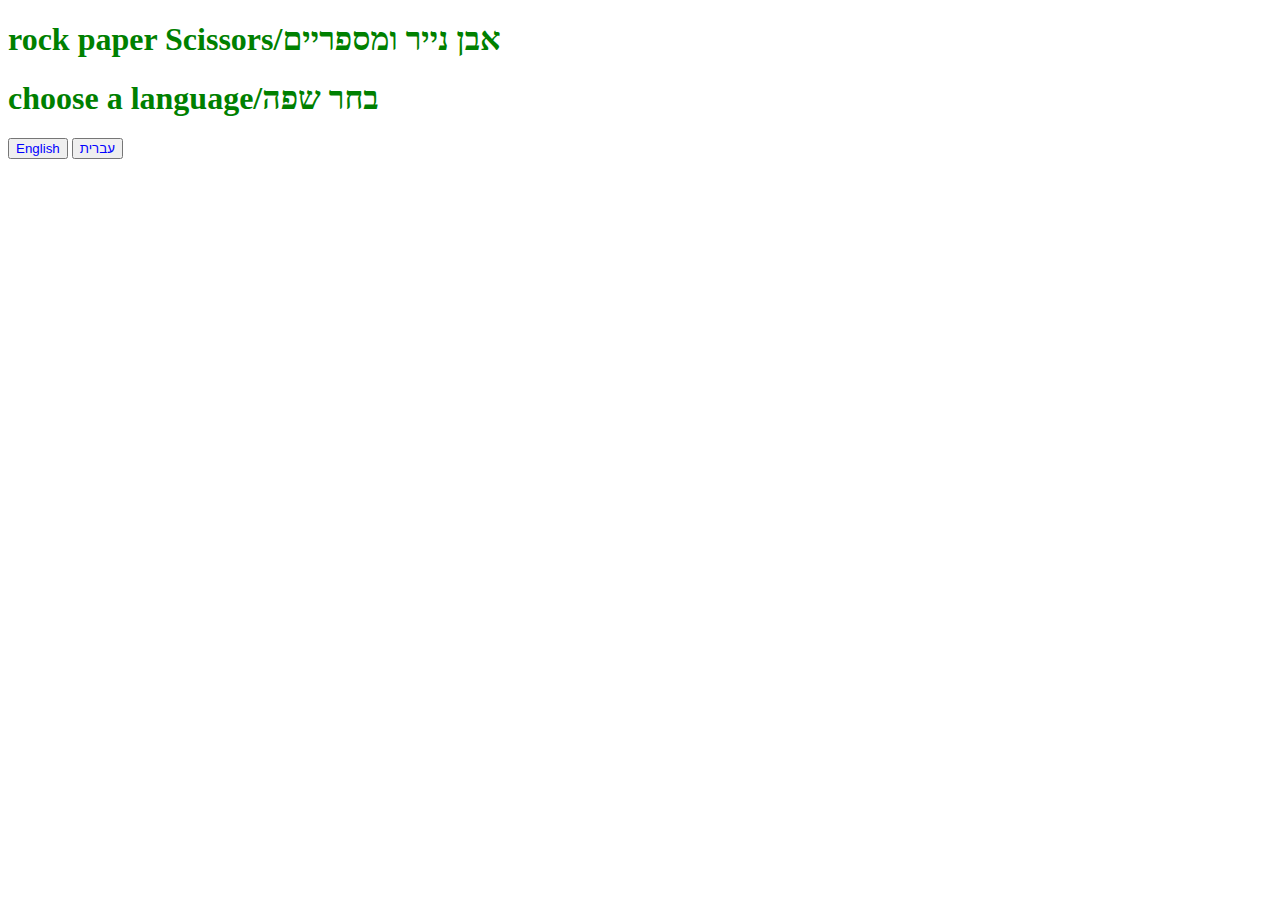
==== index.html @ a96579ce "Update index.html" ====
<!DOCTYPE html>
<html>
  <head>
    <title>Pre game</title>
    <style>
      .preGameButtonsClass{
        font-size: 200;
        color: blue;
      }
      .preGameTextClass{
        font-size: 200;
        color: green;
      }
    </style>
  </head>
  <body>
    <h1 class="preGameTextClass">
      rock paper Scissors/אבן נייר ומספריים
    </h1>
    <h1 class="preGameTextClass">
      choose a language/בחר שפה
    </h1>
    <button class="preGameButtonsClass"
    onclick="
      window.location.href='English.html'
    ">English</button>
    <button class="preGameButtonsClass"
    onclick="
      window.location.href='Hebrew.html'
    ">עברית</button>
  </body>
</html>
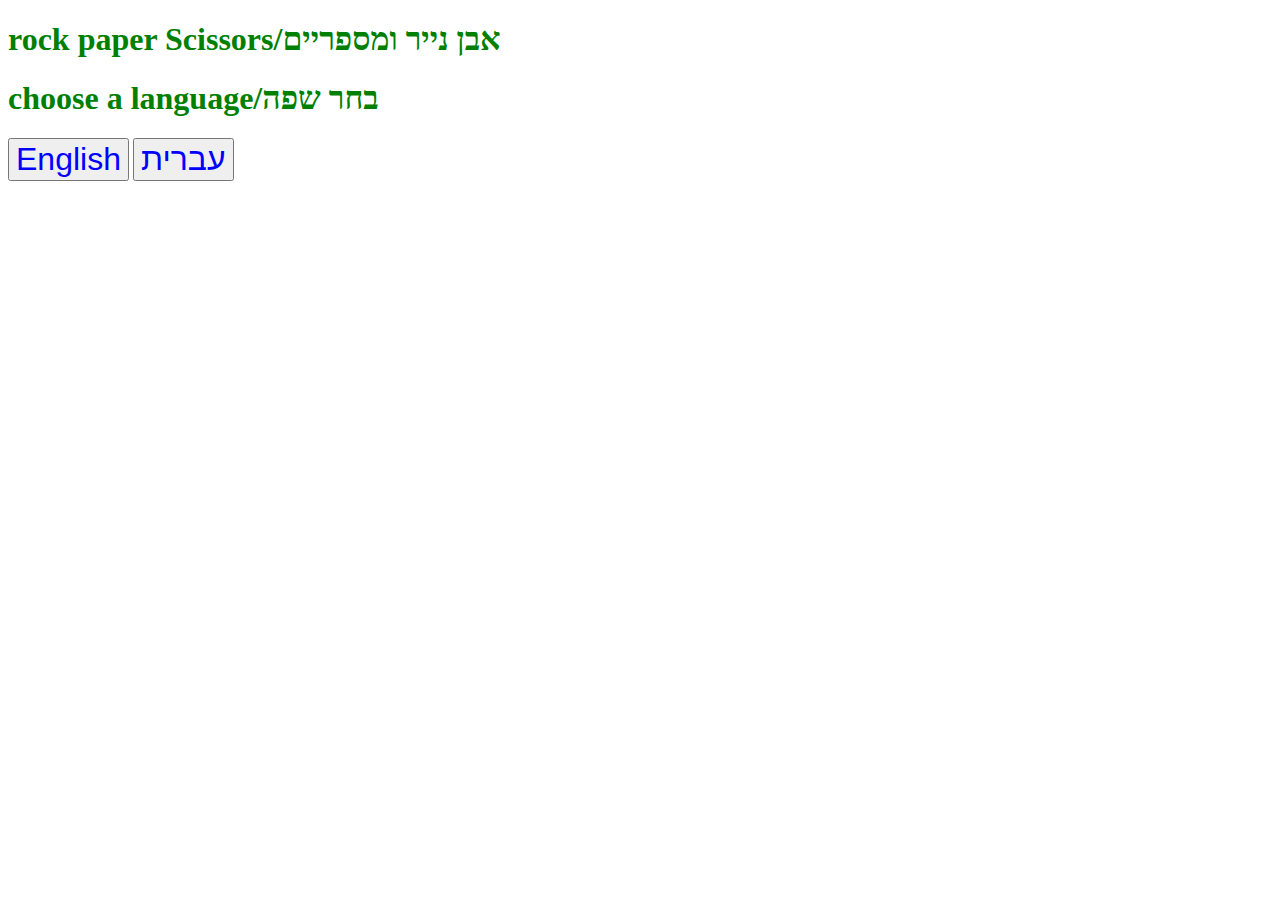
==== commit 45286a4a: "Update index.html" ====
--- a/index.html
+++ b/index.html
@@ -4,11 +4,11 @@
     <title>Pre game</title>
     <style>
       .preGameButtonsClass{
-        font-size: 200;
+        font-size: xx-large;
         color: blue;
       }
       .preGameTextClass{
-        font-size: 200;
+        font-size: xx-large;
         color: green;
       }
     </style>
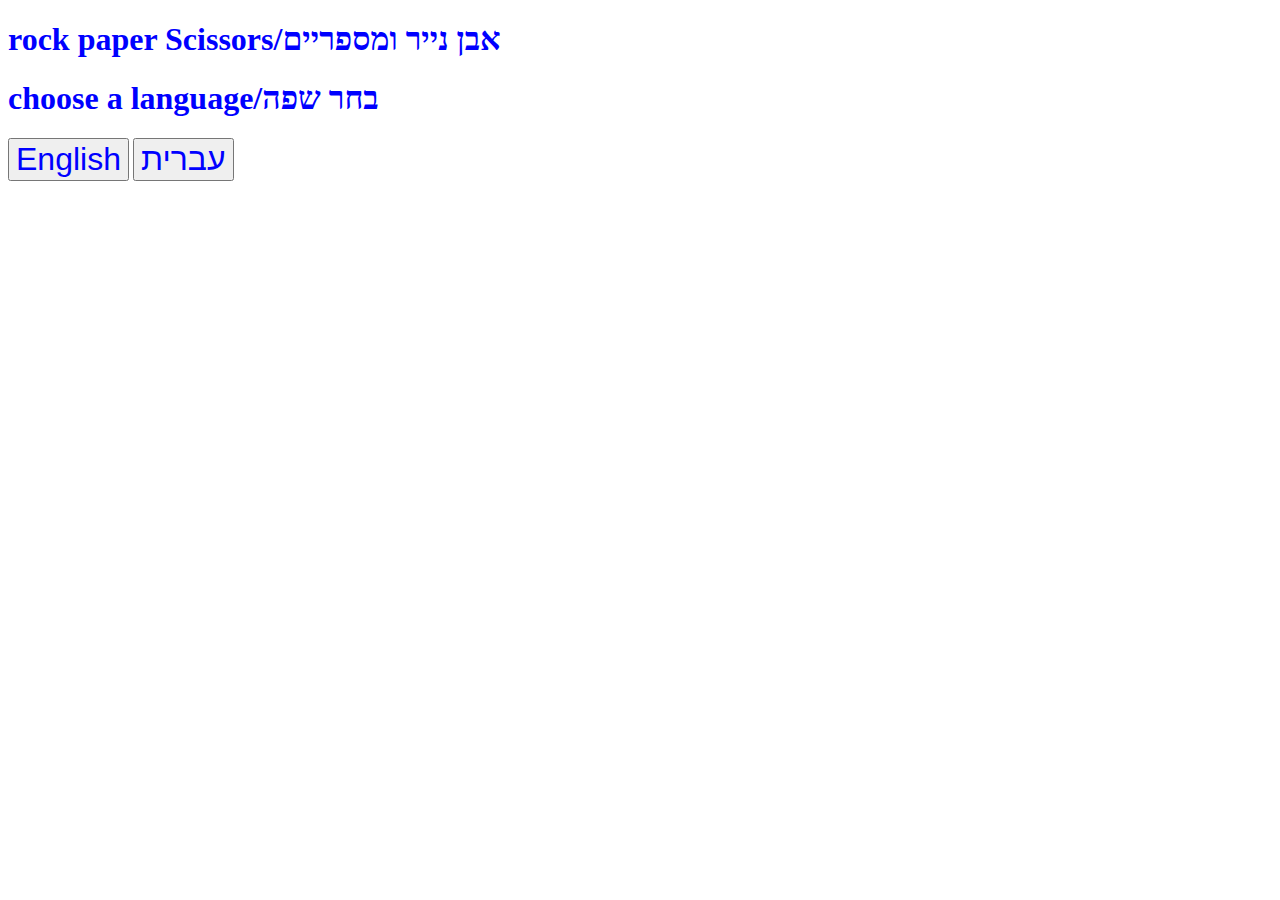
==== commit e771ec69: "Update index.html" ====
--- a/index.html
+++ b/index.html
@@ -3,28 +3,24 @@
   <head>
     <title>Pre game</title>
     <style>
-      .preGameButtonsClass{
+      .preGameClass{
         font-size: xx-large;
         color: blue;
-      }
-      .preGameTextClass{
-        font-size: xx-large;
-        color: green;
       }
     </style>
   </head>
   <body>
-    <h1 class="preGameTextClass">
+    <h1 class="preGameClass">
       rock paper Scissors/אבן נייר ומספריים
     </h1>
-    <h1 class="preGameTextClass">
+    <h1 class="preGameClass">
       choose a language/בחר שפה
     </h1>
-    <button class="preGameButtonsClass"
+    <button class="preGameClass"
     onclick="
       window.location.href='English.html'
     ">English</button>
-    <button class="preGameButtonsClass"
+    <button class="preGameClass"
     onclick="
       window.location.href='Hebrew.html'
     ">עברית</button>
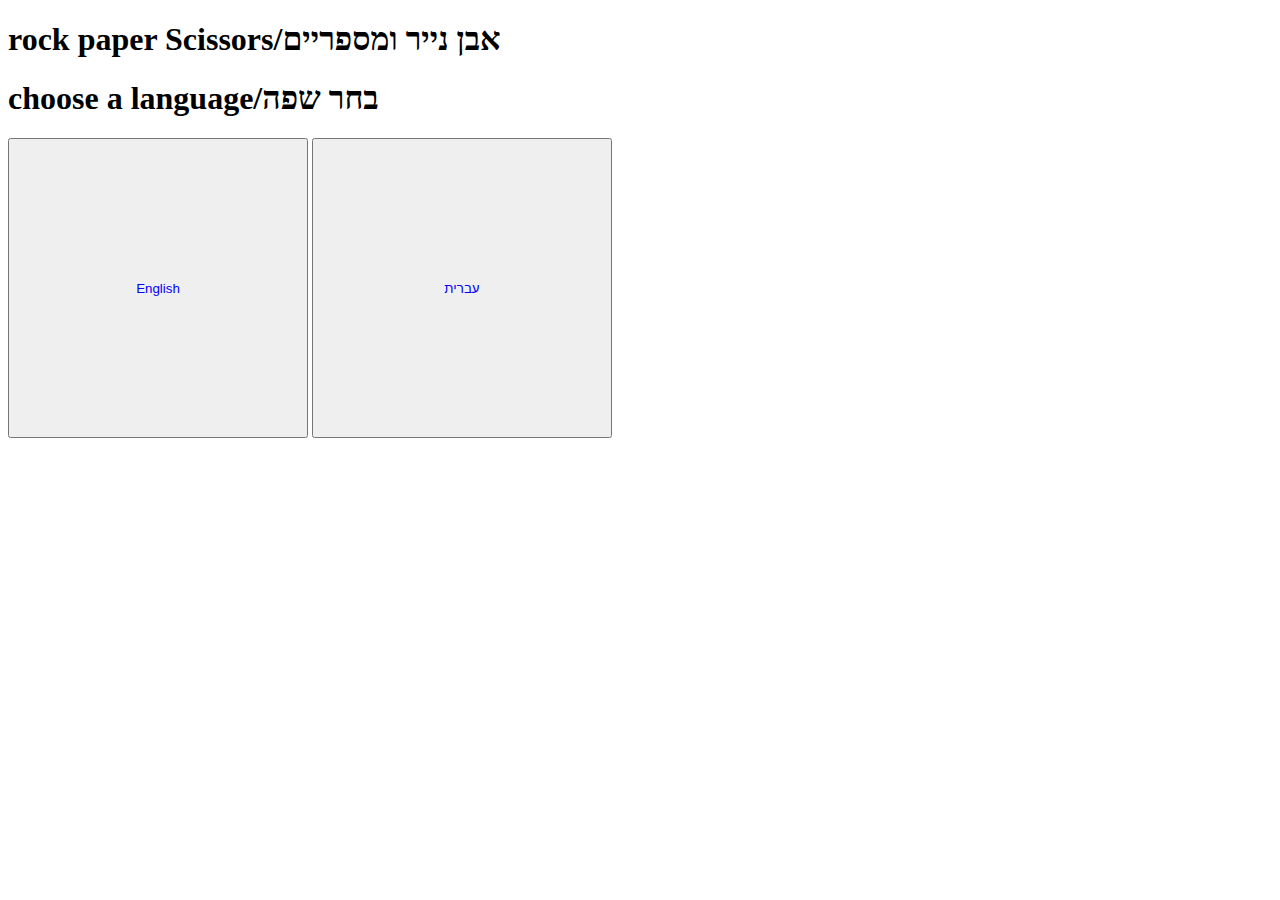
==== commit ca3108a9: "Update index.html" ====
--- a/index.html
+++ b/index.html
@@ -3,8 +3,9 @@
   <head>
     <title>Pre game</title>
     <style>
-      .preGameClass{
-        font-size: xx-large;
+      button{
+        width: 300px;
+        height: 300px;
         color: blue;
       }
     </style>
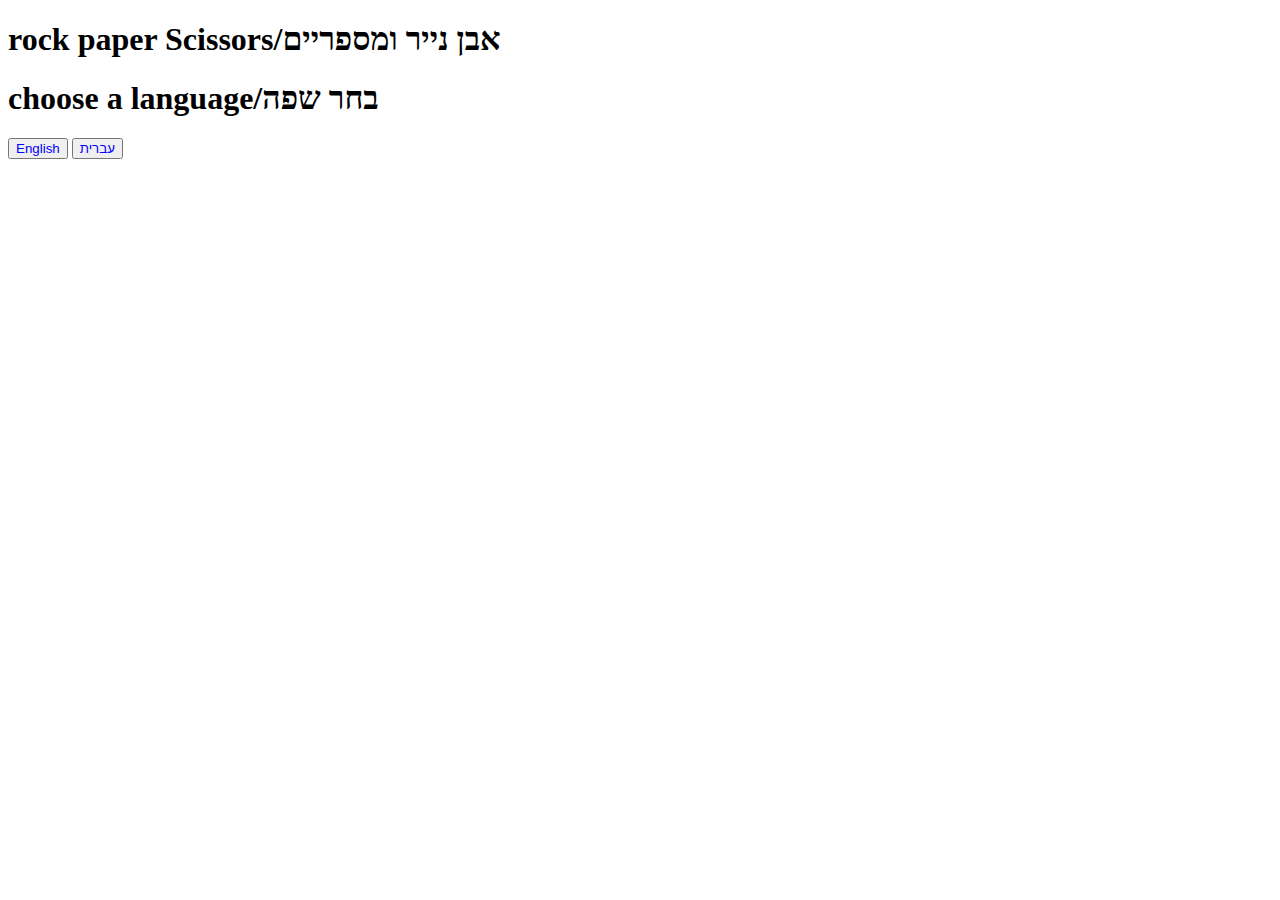
==== commit 9816f952: "Update index.html" ====
--- a/index.html
+++ b/index.html
@@ -4,8 +4,7 @@
     <title>Pre game</title>
     <style>
       button{
-        width: 300px;
-        height: 300px;
+        font-size: 300;
         color: blue;
       }
     </style>
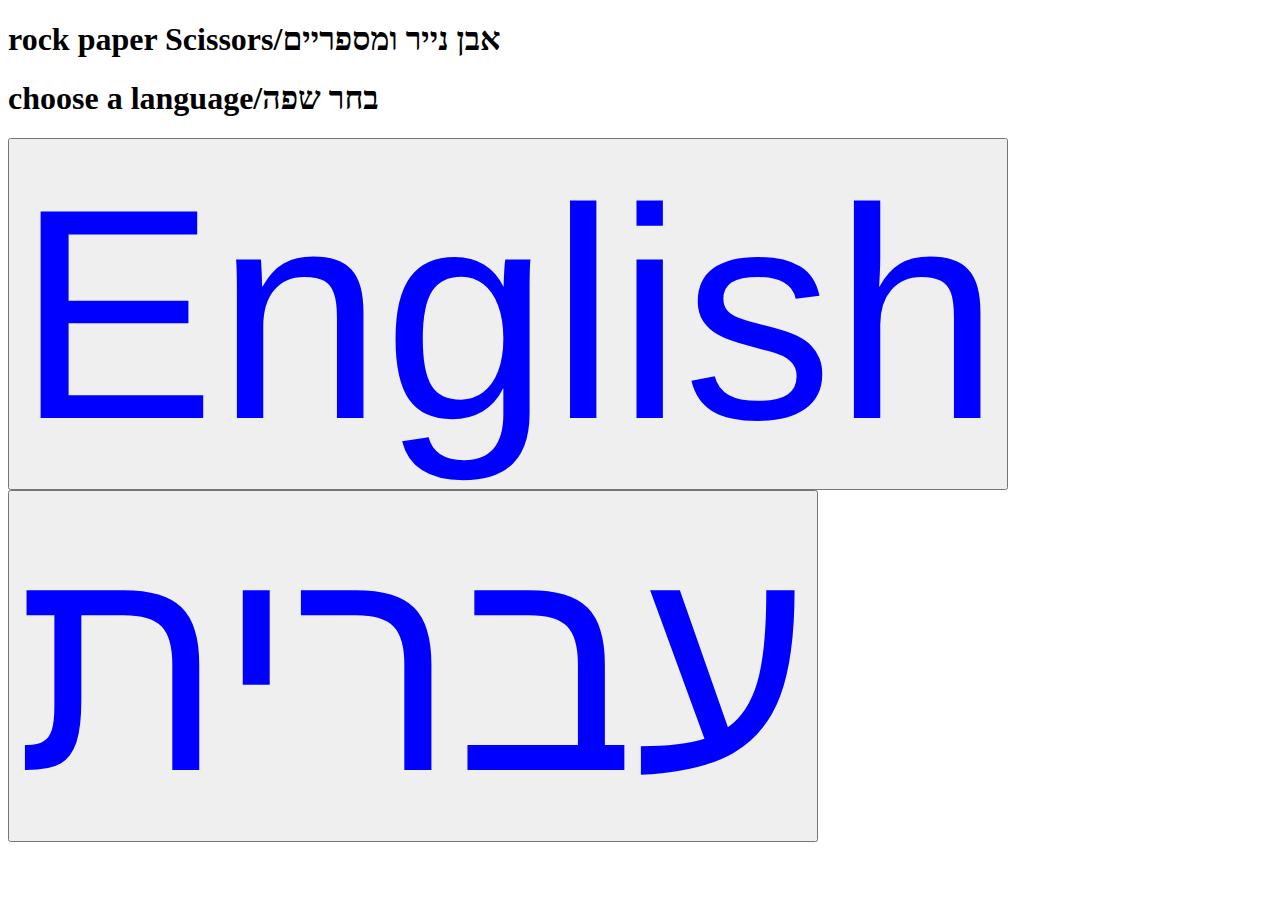
==== commit 6e915827: "Update index.html" ====
--- a/index.html
+++ b/index.html
@@ -4,7 +4,7 @@
     <title>Pre game</title>
     <style>
       button{
-        font-size: 300;
+        font-size: 300px;
         color: blue;
       }
     </style>
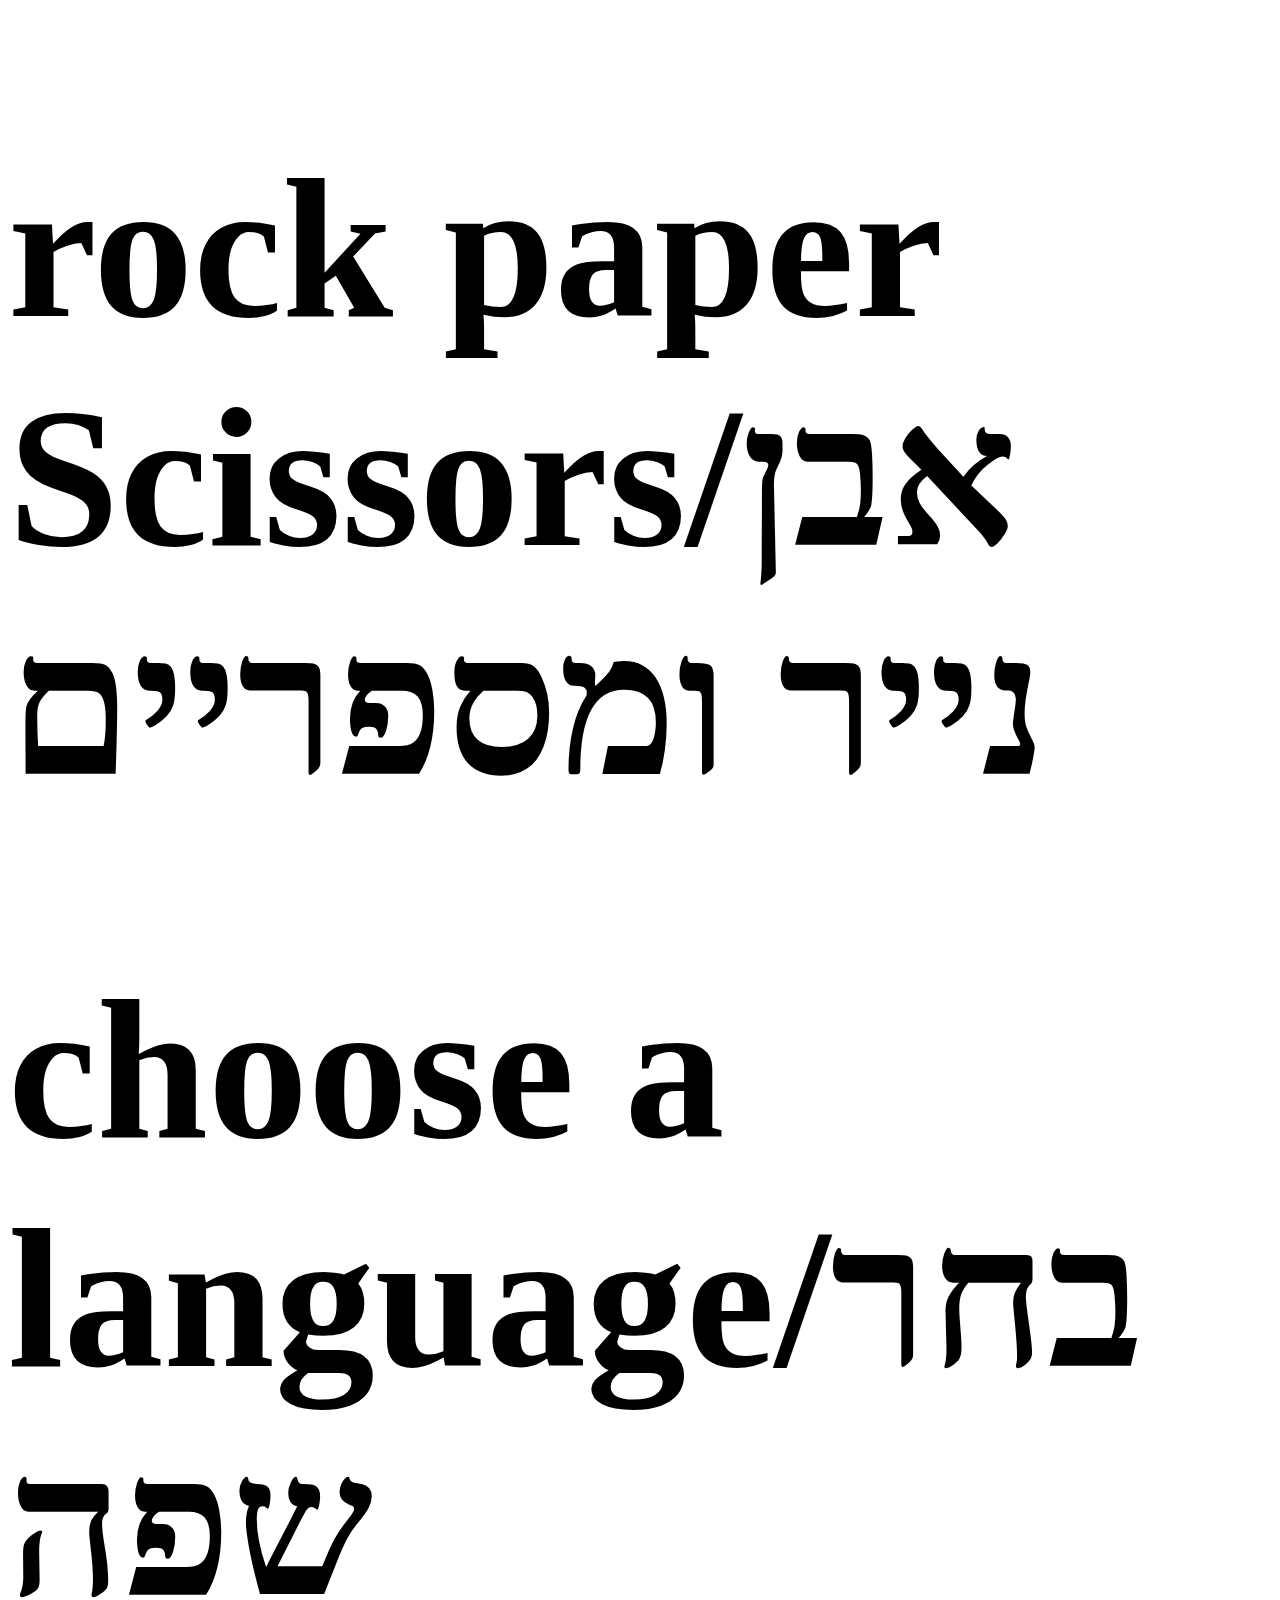
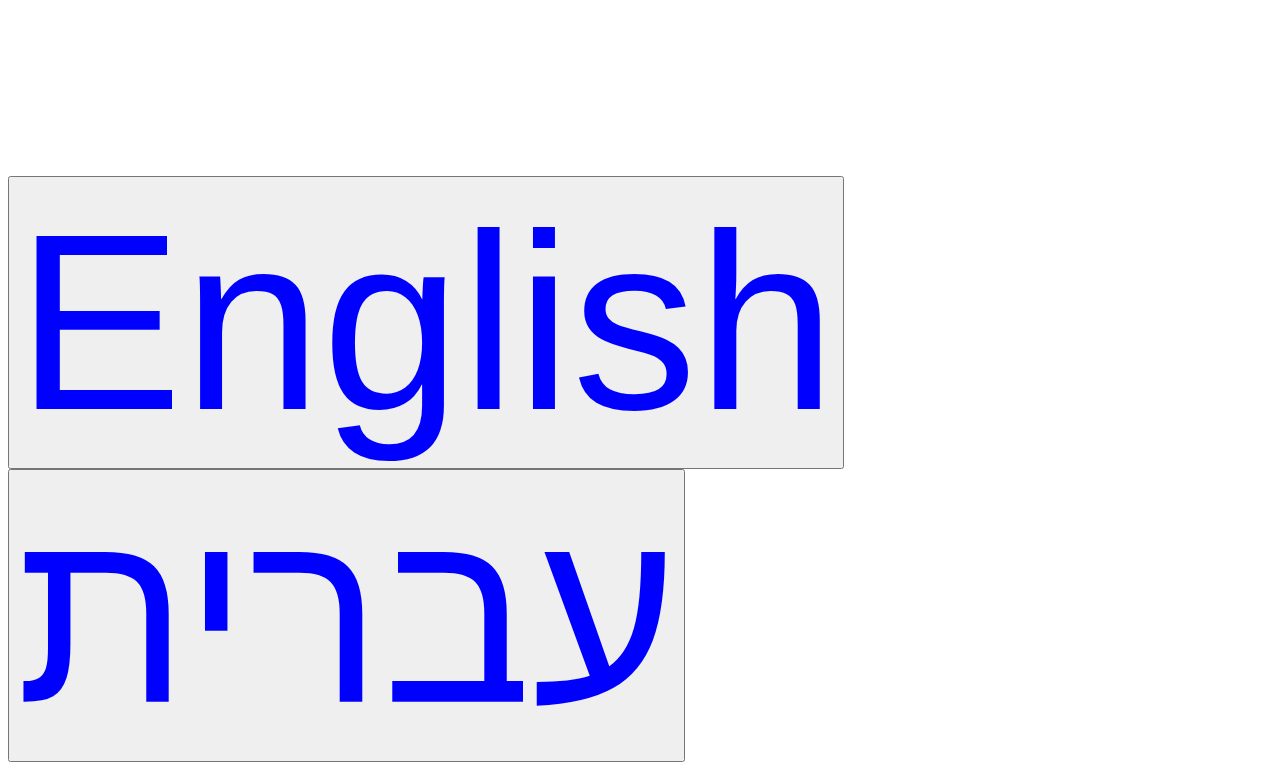
==== commit ae25f327: "Update index.html" ====
--- a/index.html
+++ b/index.html
@@ -4,8 +4,11 @@
     <title>Pre game</title>
     <style>
       button{
-        font-size: 300px;
+        font-size: 250px;
         color: blue;
+      }
+      h1{
+       font-size: 200px; 
       }
     </style>
   </head>
